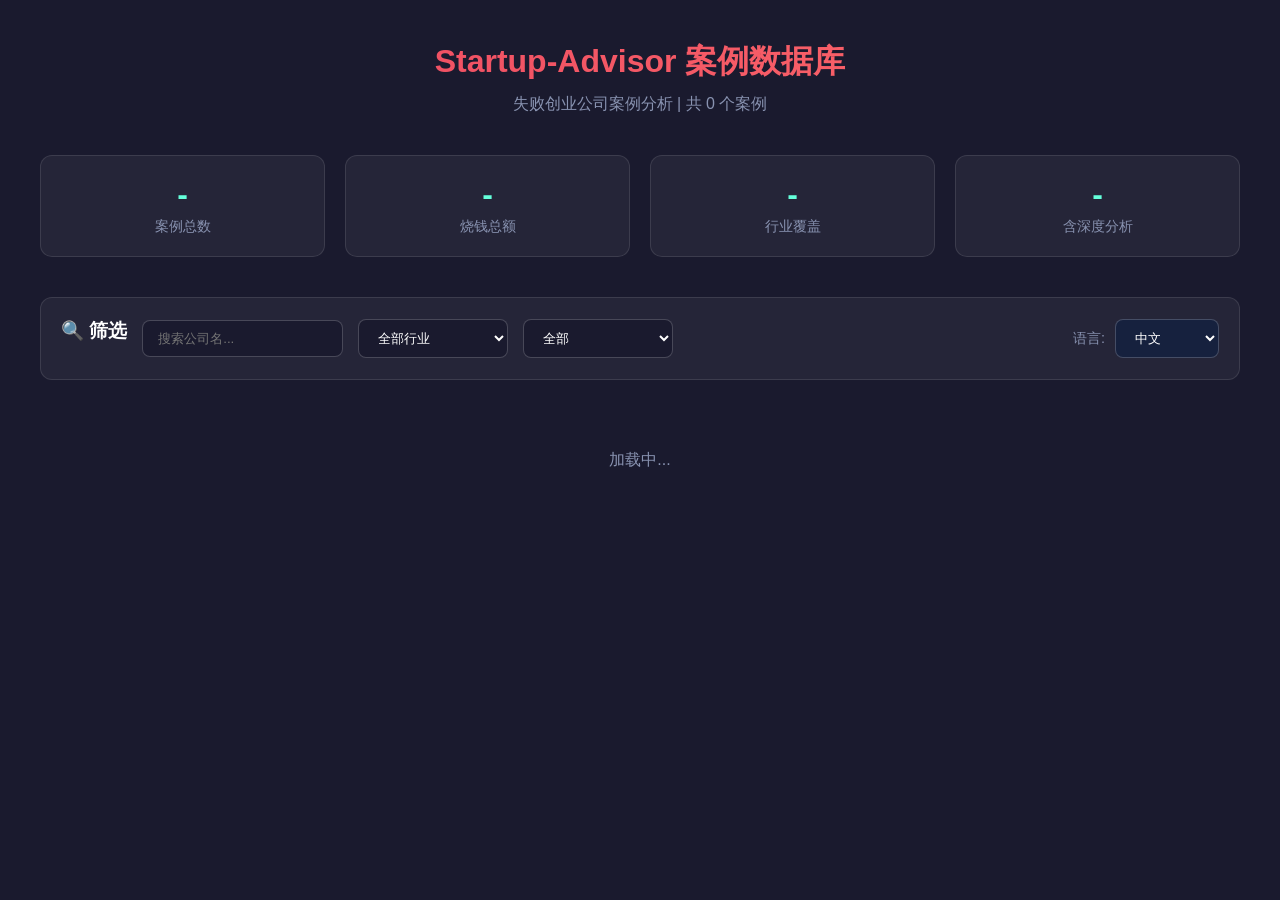
==== index.html @ 0eb5d2ea "perf: optimize initial render with lazy loading" ====
<!DOCTYPE html>
<html lang="zh-CN">
<head>
    <meta charset="UTF-8">
    <meta name="viewport" content="width=device-width, initial-scale=1.0">
    <title>Startup-Advisor 案例数据库</title>
    <style>
        * { margin: 0; padding: 0; box-sizing: border-box; }
        body { font-family: -apple-system, BlinkMacSystemFont, 'Segoe UI', Roboto, sans-serif; background: #1a1a2e; color: #fff; min-height: 100vh; padding: 40px 20px; }
        .container { max-width: 1200px; margin: 0 auto; }
        h1 { text-align: center; font-size: 2rem; margin-bottom: 10px; background: linear-gradient(90deg, #e94560, #ff6b6b); -webkit-background-clip: text; -webkit-text-fill-color: transparent; }
        .subtitle { text-align: center; color: #8892b0; margin-bottom: 40px; }
        .stats { display: grid; grid-template-columns: repeat(4, 1fr); gap: 20px; margin-bottom: 40px; }
        .stat-card { background: rgba(255,255,255,0.05); border-radius: 12px; padding: 20px; text-align: center; border: 1px solid rgba(255,255,255,0.1); }
        .stat-value { font-size: 2rem; font-weight: 700; color: #64ffda; }
        .stat-label { font-size: 0.85rem; color: #8892b0; margin-top: 5px; }
        .filters { background: rgba(255,255,255,0.05); border-radius: 12px; padding: 20px; margin-bottom: 30px; border: 1px solid rgba(255,255,255,0.1); }
        .filters h3 { margin-bottom: 15px; }
        .filter-row { display: flex; gap: 15px; flex-wrap: wrap; align-items: center; }
        select, input { padding: 10px 15px; border-radius: 8px; border: 1px solid rgba(255,255,255,0.2); background: #1a1a2e; color: #fff; min-width: 150px; }
        input { min-width: 200px; }
        .lang-toggle { display: flex; align-items: center; gap: 10px; margin-left: auto; }
        .lang-toggle label { font-size: 0.9rem; color: #8892b0; }
        .lang-toggle select { min-width: 100px; background: #16213e; }
        .cases-grid { display: grid; grid-template-columns: repeat(auto-fill, minmax(350px, 1fr)); gap: 20px; }
        .case-card { background: rgba(255,255,255,0.05); border-radius: 12px; padding: 20px; border: 1px solid rgba(255,255,255,0.1); cursor: pointer; transition: all 0.3s; }
        .case-card:hover { border-color: #64ffda; transform: translateY(-3px); box-shadow: 0 8px 25px rgba(100,255,218,0.15); }
        .case-name { font-size: 1.1rem; font-weight: 700; margin-bottom: 5px; }
        .case-id { font-size: 0.75rem; color: #8892b0; }
        .case-sector { font-size: 0.85rem; color: #64ffda; margin: 8px 0; }
        .case-burn { font-size: 0.9rem; color: #e94560; margin-bottom: 8px; }
        .case-analysis { font-size: 0.85rem; color: #ccd6f6; display: -webkit-box; -webkit-line-clamp: 3; -webkit-box-orient: vertical; overflow: hidden; line-height: 1.5; }
        .loading { text-align: center; padding: 40px; color: #8892b0; }
        
        /* 模态框 */
        .modal { display: none; position: fixed; top: 0; left: 0; width: 100%; height: 100%; background: rgba(0,0,0,0.85); z-index: 1000; overflow-y: auto; padding: 40px 20px; }
        .modal.show { display: block; }
        .modal-content { background: #16213e; border-radius: 16px; max-width: 700px; margin: 0 auto; padding: 30px; border: 1px solid rgba(255,255,255,0.1); }
        .modal-header { display: flex; justify-content: space-between; align-items: flex-start; margin-bottom: 20px; padding-bottom: 15px; border-bottom: 1px solid rgba(255,255,255,0.1); }
        .modal-title { font-size: 1.5rem; font-weight: 700; }
        .modal-close { background: none; border: none; color: #8892b0; font-size: 1.5rem; cursor: pointer; }
        .modal-close:hover { color: #fff; }
        .modal-meta { display: grid; grid-template-columns: repeat(2, 1fr); gap: 15px; margin-bottom: 25px; }
        .meta-item { background: rgba(255,255,255,0.05); padding: 12px; border-radius: 8px; }
        .meta-label { font-size: 0.75rem; color: #8892b0; margin-bottom: 4px; }
        .meta-value { font-size: 1rem; font-weight: 600; }
        .modal-section { margin-bottom: 20px; }
        .modal-section h4 { color: #64ffda; margin-bottom: 10px; font-size: 1rem; }
        .modal-section p { color: #ccd6f6; line-height: 1.7; }
        
        /* 双语对照 */
        .bilingual { margin-bottom: 10px; }
        .bilingual .zh { color: #fff; margin-bottom: 5px; }
        .bilingual .en { color: #8892b0; font-size: 0.9em; font-style: italic; padding-left: 15px; border-left: 2px solid #3498db; }
        
        .translating { color: #f39c12; font-size: 0.8rem; }
        @media (max-width: 768px) { .stats { grid-template-columns: repeat(2, 1fr); } .modal-meta { grid-template-columns: 1fr; } }
    </style>
</head>
<body>
    <div class="container">
        <h1>Startup-Advisor 案例数据库</h1>
        <p class="subtitle">失败创业公司案例分析 | 共 <span id="totalCount">0</span> 个案例</p>
        
        <div class="stats">
            <div class="stat-card"><div class="stat-value" id="totalCases">-</div><div class="stat-label">案例总数</div></div>
            <div class="stat-card"><div class="stat-value" id="totalBurned">-</div><div class="stat-label">烧钱总额</div></div>
            <div class="stat-card"><div class="stat-value" id="sectorCount">-</div><div class="stat-label">行业覆盖</div></div>
            <div class="stat-card"><div class="stat-value" id="hasAnalysis">-</div><div class="stat-label">含深度分析</div></div>
        </div>
        
        <div class="filters">
            <div class="filter-row">
                <h3>🔍 筛选</h3>
                <input type="text" id="searchInput" placeholder="搜索公司名..." oninput="filterCases()">
                <select id="sectorFilter" onchange="filterCases()"><option value="">全部行业</option></select>
                <select id="hasAnalysisFilter" onchange="filterCases()"><option value="">全部</option><option value="yes">含深度分析</option></select>
                <div class="lang-toggle">
                    <label>语言:</label>
                    <select id="langSelect" onchange="setLanguage(this.value)">
                        <option value="zh">中文</option>
                        <option value="en">English</option>
                        <option value="both">双语对照</option>
                    </select>
                </div>
            </div>
        </div>
        
        <div id="casesGrid" class="cases-grid"></div>
        <div id="loading" class="loading">加载中...</div>
    </div>
    
    <!-- 详情模态框 -->
    <div class="modal" id="caseModal" onclick="if(event.target===this)closeModal()">
        <div class="modal-content">
            <div class="modal-header">
                <div class="modal-title" id="modalTitle">案例详情</div>
                <button class="modal-close" onclick="closeModal()">×</button>
            </div>
            <div id="modalBody"></div>
        </div>
    </div>

    <script>
    // 翻译缓存
    const transCache = {};
    let allCases = [];
    let currentLang = 'zh';

    // 简单翻译函数（使用 MyMemory API）
    async function translate(text, targetLang = 'zh') {
        if (!text || targetLang === 'en') return text;
        if (transCache[text]) return transCache[text];
        
        try {
            const encoded = encodeURIComponent(text.slice(0, 500));
            const resp = await fetch(`https://api.mymemory.translated.net/get?q=${encoded}&langpair=en|${targetLang}`);
            const data = await resp.json();
            if (data.responseStatus === 200 && data.responseData?.translatedText) {
                const result = data.responseData.translatedText;
                transCache[text] = result;
                return result;
            }
        } catch (e) {}
        return text;
    }

    // 翻译案例卡片内容
    async function translateCase(case, targetLang = 'zh') {
        if (targetLang === 'en') return case;
        
        const t = {};
        for (const key of ['name', 'sector', 'failure_analysis', 'market_analysis']) {
            if (case[key]) {
                t[key] = await translate(case[key], targetLang);
                await new Promise(r => setTimeout(r, 100));
            } else {
                t[key] = case[key];
            }
        }
        return { ...case, ...t };
    }

    // 加载数据
    const loadingEl = document.getElementById('loading');
    loadingEl.innerHTML = '⏳ 正在加载案例数据（首次加载可能需要几秒）...';
    
    fetch('docs/data/cases.json', { timeout: 30000 })
        .then(r => {
            if (!r.ok) throw new Error('HTTP ' + r.status);
            return r.json();
        })
        .then(data => {
            allCases = data.cases;
            document.getElementById('totalCount').textContent = allCases.length;
            updateStats();
            populateFilters();
            filterCases();
            loadingEl.style.display = 'none';
        })
        .catch(err => {
            console.error('加载失败:', err);
            loadingEl.innerHTML = '❌ 加载失败: ' + err.message + '<br><button onclick="location.reload()" style="margin-top:10px;padding:8px 16px;background:#e94560;color:#fff;border:none;border-radius:6px;cursor:pointer;">重试</button>';
        });

    function updateStats() {
        const totalBurned = allCases.reduce((sum, c) => {
            const match = c.total_cash_burned?.match(/[\d.]+/);
            return sum + (match ? parseFloat(match[0]) : 0);
        }, 0);
        const burnedStr = totalBurned > 1000 ? `$${(totalBurned/1000).toFixed(1)}B` : `$${totalBurned.toFixed(0)}M`;
        const sectors = [...new Set(allCases.map(c => c.sector).filter(Boolean))];
        const withAnalysis = allCases.filter(c => c.failure_analysis || c.market_analysis).length;
        
        document.getElementById('totalCases').textContent = allCases.length;
        document.getElementById('totalBurned').textContent = burnedStr;
        document.getElementById('sectorCount').textContent = sectors.length;
        document.getElementById('hasAnalysis').textContent = withAnalysis;
    }

    function populateFilters() {
        const sectors = [...new Set(allCases.map(c => c.sector).filter(Boolean))].sort();
        const select = document.getElementById('sectorFilter');
        sectors.forEach(s => select.innerHTML += `<option value="${s}">${s}</option>`);
    }

    async function filterCases() {
        const search = document.getElementById('searchInput').value.toLowerCase();
        const sector = document.getElementById('sectorFilter').value;
        const hasAnalysis = document.getElementById('hasAnalysisFilter').value;
        
        let filtered = allCases.filter(c => {
            if (search && !c.name?.toLowerCase().includes(search)) return false;
            if (sector && c.sector !== sector) return false;
            if (hasAnalysis === 'yes' && !c.failure_analysis && !c.market_analysis) return false;
            return true;
        });
        
        const grid = document.getElementById('casesGrid');
        grid.innerHTML = '<div style="padding:10px;color:#8892b0;">加载中...</div>';
        
        // Use setTimeout to allow UI to update
        await new Promise(r => setTimeout(r, 10));
        grid.innerHTML = '';
        
        const displayCount = Math.min(filtered.length, 100); // Limit initial render
        for (const c of filtered.slice(0, displayCount)) {
            const tc = await translateCase(c, currentLang);
            const name = tc.name || c.name || 'N/A';
            const sector = tc.sector || c.sector || '';
            const burn = c.total_cash_burned || '';
            const analysis = tc.failure_analysis || c.failure_analysis || '';
            const analysisEn = currentLang === 'both' ? (c.failure_analysis || '') : '';
            
            let analysisHtml = '';
            if (analysis) {
                if (currentLang === 'both' && analysisEn) {
                    analysisHtml = `<div class="bilingual"><div class="zh">${analysis.slice(0, 150)}...</div><div class="en">${analysisEn.slice(0, 150)}...</div></div>`;
                } else {
                    analysisHtml = `<div class="case-analysis">${analysis.slice(0, 150)}...</div>`;
                }
            }
            
            grid.innerHTML += `
                <div class="case-card" onclick="showCaseDetail(${c.id})">
                    <div class="case-name">${name}</div>
                    <div class="case-id">#${c.id}</div>
                    ${sector ? `<div class="case-sector">${sector}</div>` : ''}
                    ${burn ? `<div class="case-burn">💸 ${burn}</div>` : ''}
                    ${analysisHtml}
                </div>`;
        }
        
        if (filtered.length > 50) {
            grid.innerHTML += `<div style="grid-column:1/-1;text-align:center;padding:20px;color:#8892b0;">显示前 ${displayCount} 个结果，共 ${filtered.length} 个</div>`;
        }
    }

    async function showCaseDetail(id) {
        const c = allCases.find(x => x.id === id);
        if (!c) return;
        
        const tc = await translateCase(c, currentLang);
        const name = tc.name || c.name || '案例详情';
        const sector = tc.sector || c.sector || '';
        
        document.getElementById('modalTitle').textContent = name;
        
        let bodyHtml = `<div class="modal-meta">`;
        if (c.sector || sector) bodyHtml += `<div class="meta-item"><div class="meta-label">行业</div><div class="meta-value">${sector || c.sector}</div></div>`;
        if (c.total_cash_burned) bodyHtml += `<div class="meta-item"><div class="meta-label">烧钱总额</div><div class="meta-value">${c.total_cash_burned}</div></div>`;
        if (c.founding_year) bodyHtml += `<div class="meta-item"><div class="meta-label">成立年份</div><div class="meta-value">${c.founding_year}</div></div>`;
        if (c.end_year) bodyHtml += `<div class="meta-item"><div class="meta-label">倒闭年份</div><div class="meta-value">${c.end_year}</div></div>`;
        bodyHtml += `</div>`;
        
        const sections = [
            ['failure_analysis', '📉 失败分析'],
            ['market_analysis', '📊 市场分析'],
            ['startup_learnings', '📚 创业教训'],
            ['scalability', '📈 可扩展性'],
            ['pivot_concept', '🔄 转型建议']
        ];
        
        for (const [field, label] of sections) {
            if (c[field]) {
                const zh = tc[field] || '';
                const en = c[field] || '';
                
                if (currentLang === 'both') {
                    bodyHtml += `<div class="modal-section"><h4>${label}</h4><div class="bilingual">${zh ? `<div class="zh">${zh}</div>` : ''}<div class="en">${en}</div></div></div>`;
                } else {
                    const content = tc[field] || c[field] || '';
                    bodyHtml += `<div class="modal-section"><h4>${label}</h4><p>${content}</p></div>`;
                }
            }
        }
        
        document.getElementById('modalBody').innerHTML = bodyHtml;
        document.getElementById('caseModal').classList.add('show');
    }

    function closeModal() {
        document.getElementById('caseModal').classList.remove('show');
    }

    function setLanguage(lang) {
        currentLang = lang;
        filterCases();
    }

    document.addEventListener('keydown', e => { if (e.key === 'Escape') closeModal(); });
    </script>
</body>
</html>
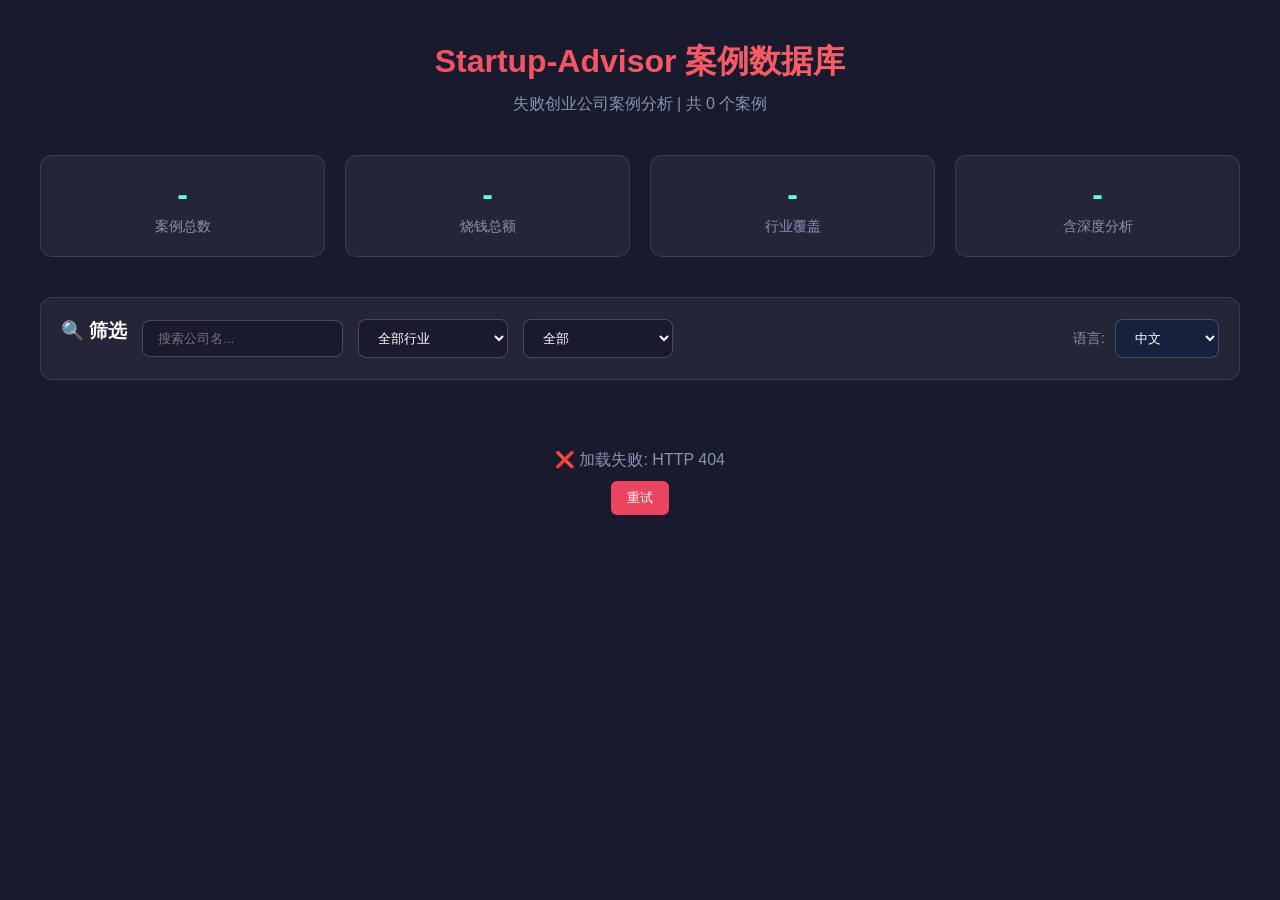
==== commit b7220f9a: "fix: resolve JavaScript reserved keyword 'case' conflict in translateCase function - Changed paramet" ====
--- a/index.html
+++ b/index.html
@@ -126,24 +126,24 @@
     }
 
     // 翻译案例卡片内容
-    async function translateCase(case, targetLang = 'zh') {
-        if (targetLang === 'en') return case;
+    async function translateCase(c, targetLang = 'zh') {
+        if (targetLang === 'en') return c;
         
         const t = {};
         for (const key of ['name', 'sector', 'failure_analysis', 'market_analysis']) {
-            if (case[key]) {
-                t[key] = await translate(case[key], targetLang);
+            if (c[key]) {
+                t[key] = await translate(c[key], targetLang);
                 await new Promise(r => setTimeout(r, 100));
             } else {
-                t[key] = case[key];
-            }
-        }
-        return { ...case, ...t };
+                t[key] = c[key];
+            }
+        }
+        return { ...c, ...t };
     }
 
     // 加载数据
     const loadingEl = document.getElementById('loading');
-    loadingEl.innerHTML = '⏳ 正在加载案例数据（首次加载可能需要几秒）...';
+    loadingEl.innerHTML = '⏳ 正在加载案例数据（首次加载可能需要几秒...）...';
     
     fetch('docs/data/cases.json', { timeout: 30000 })
         .then(r => {
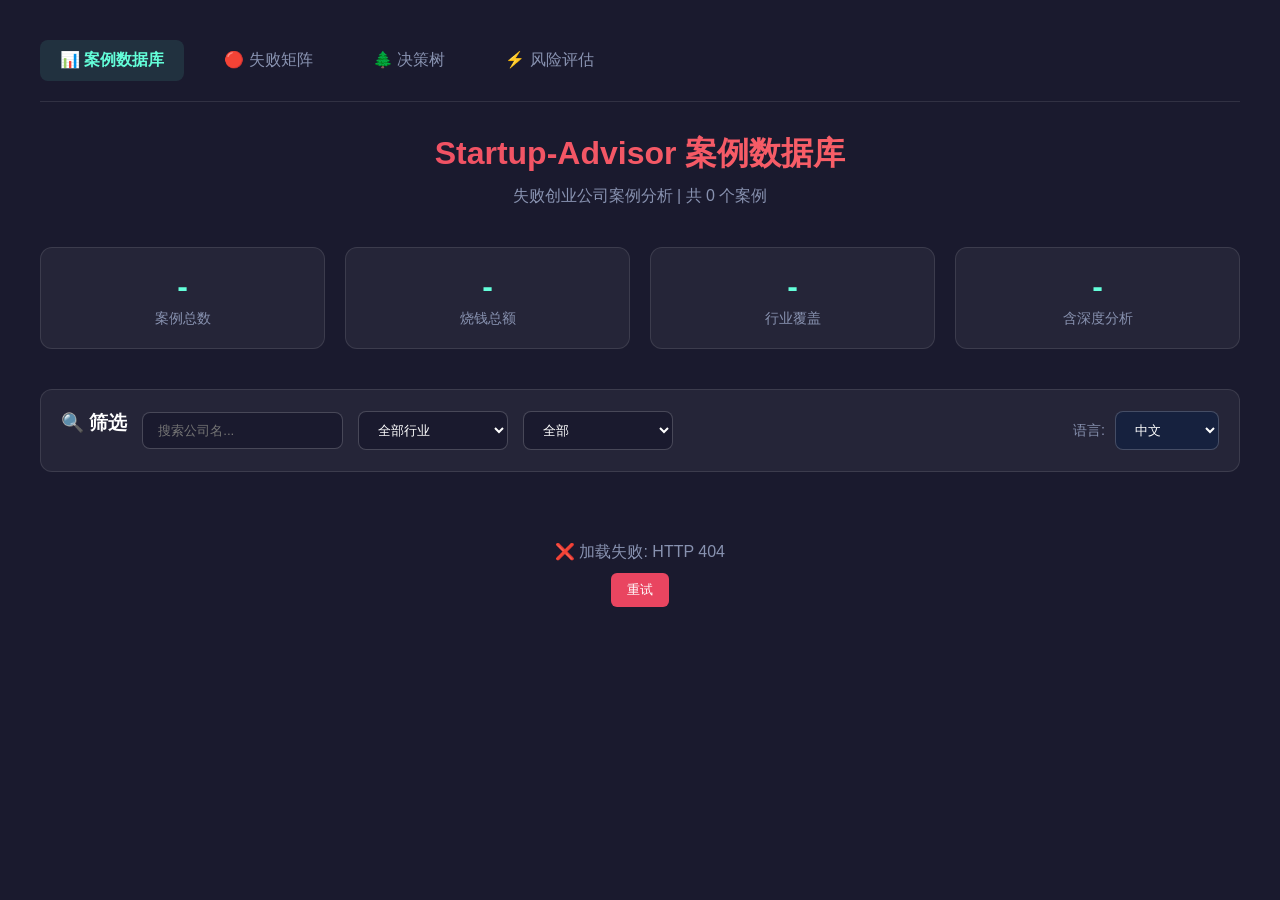
==== commit b7ce32ea: "feat: add navigation and complete tool suite - Fix translateCase object spread order bug - Add failu" ====
--- a/index.html
+++ b/index.html
@@ -59,6 +59,12 @@
 </head>
 <body>
     <div class="container">
+        <nav class="nav" style="display:flex;gap:20px;margin-bottom:30px;padding-bottom:20px;border-bottom:1px solid rgba(255,255,255,0.1);">
+            <a href="index.html" style="color:#64ffda;font-weight:600;padding:10px 20px;border-radius:8px;background:rgba(100,255,218,0.1);text-decoration:none;">📊 案例数据库</a>
+            <a href="failure-matrix.html" style="color:#8892b0;text-decoration:none;padding:10px 20px;border-radius:8px;transition:all 0.3s;">🔴 失败矩阵</a>
+            <a href="decision-tree.html" style="color:#8892b0;text-decoration:none;padding:10px 20px;border-radius:8px;transition:all 0.3s;">🌲 决策树</a>
+            <a href="risk-assessment.html" style="color:#8892b0;text-decoration:none;padding:10px 20px;border-radius:8px;transition:all 0.3s;">⚡ 风险评估</a>
+        </nav>
         <h1>Startup-Advisor 案例数据库</h1>
         <p class="subtitle">失败创业公司案例分析 | 共 <span id="totalCount">0</span> 个案例</p>
         
@@ -126,11 +132,13 @@
     }
 
     // 翻译案例卡片内容
+    // 注意：name（品牌名）和 sector（行业）是专有名词，不翻译
     async function translateCase(c, targetLang = 'zh') {
         if (targetLang === 'en') return c;
         
         const t = {};
-        for (const key of ['name', 'sector', 'failure_analysis', 'market_analysis']) {
+        // 只翻译描述性内容：失败分析、市场分析、创业教训等
+        for (const key of ['failure_analysis', 'market_analysis', 'startup_learnings', 'scalability', 'pivot_concept']) {
             if (c[key]) {
                 t[key] = await translate(c[key], targetLang);
                 await new Promise(r => setTimeout(r, 100));
@@ -138,7 +146,10 @@
                 t[key] = c[key];
             }
         }
-        return { ...c, ...t };
+        // name 和 sector 保持原始英文，不翻译
+        t.name = c.name;
+        t.sector = c.sector;
+        return { ...t, ...c };
     }
 
     // 加载数据
